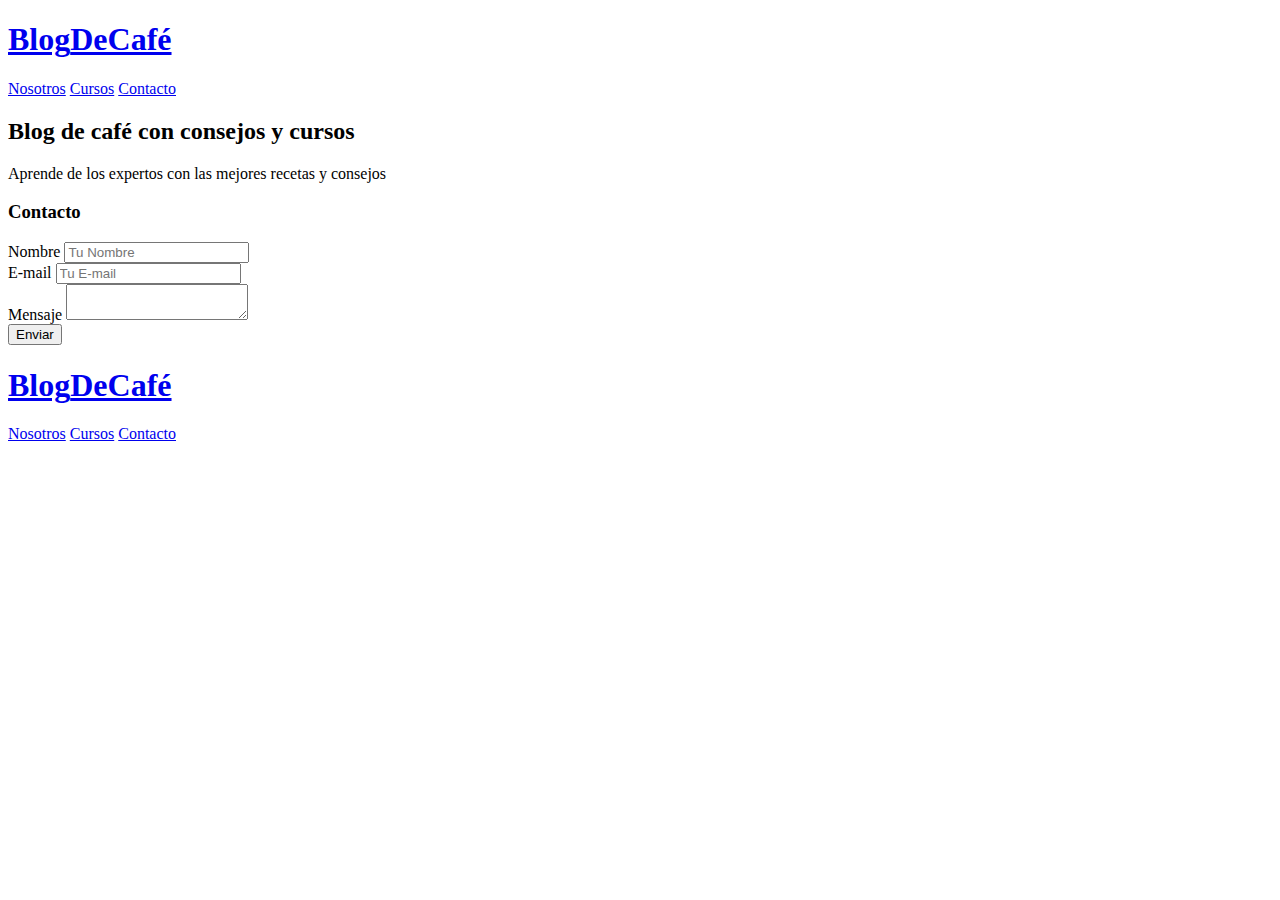
==== contacto.html @ 4d45c0ac "contacto.html" ====
<!DOCTYPE html>
<html lang="en">
<head>
    <meta charset="UTF-8">
    <meta name="viewport" content="width=device-width, initial-scale=1.0">
    <title>BlogDeCafé</title>
    <link rel="stylesheet" href="css/normalize.css">
    <link href="https://fonts.googleapis.com/css2?family=Open+Sans&family=PT+Sans:wght@400;700&display=swap" rel="stylesheet">
    <link rel="stylesheet" href="css/styles.css">
</head>
<body>

    <header class="header">

        <div class="contenedor">
            <div class="barra">
                <a class="logo" href="index.html">
                    <h1 class="logo__nombre no-margin centrar-texto">Blog<span class="logo__bold">DeCafé</span></h1>
                </a>

                <nav class="navegacion">
                    <a href="nosotros.html" class="navegacion__enlace">Nosotros</a>
                    <a href="cursos.html" class="navegacion__enlace">Cursos</a>
                    <a href="contacto.html" class="navegacion__enlace">Contacto</a>
                </nav>
            </div>
        </div>

        <div class="header__texto">
            <h2 class="no-margin">Blog de café con consejos y cursos</h2>
            <p class="no-margin">Aprende de los expertos con las mejores recetas y consejos</p>
        </div>
    </header>

    <main class="contenedor">
        <h3 class="centrar-texto">Contacto</h3>

        <div class="contacto-bg"></div>

        <form class="formulario">
            <div class="campo">
                <label class="campo__label" for="nombre">Nombre</label>
                <input 
                    class="campo__field"
                    type="text" 
                    placeholder="Tu Nombre" 
                    id="nombre"
                >
            </div>
            <div class="campo">
                <label class="campo__label" for="email">E-mail</label>
                <input 
                    class="campo__field"
                    type="email" 
                    placeholder="Tu E-mail" 
                    id="email"
                >
            </div>
            <div class="campo">
                <label class="campo__label" for="mensaje">Mensaje</label>
                <textarea 
                    class="campo__field campo__field--textarea"
                    id="mensaje"
                ></textarea>
            </div>

            <div class="campo">
                <input type="submit" value="Enviar" class="boton boton--primario">
            </div>
        </form>

        
    </main>

    <footer class="footer">
        <div class="contenedor">
            <div class="barra">
                <a class="logo" href="index.html">
                    <h1 class="logo__nombre no-margin centrar-texto">Blog<span class="logo__bold">DeCafé</span></h1>
                </a>

                <nav class="navegacion">
                    <a href="nosotros.html" class="navegacion__enlace">Nosotros</a>
                    <a href="cursos.html" class="navegacion__enlace">Cursos</a>
                    <a href="contacto.html" class="navegacion__enlace">Contacto</a>
                </nav>
            </div>
        </div>
    </footer>
</body>
</html>
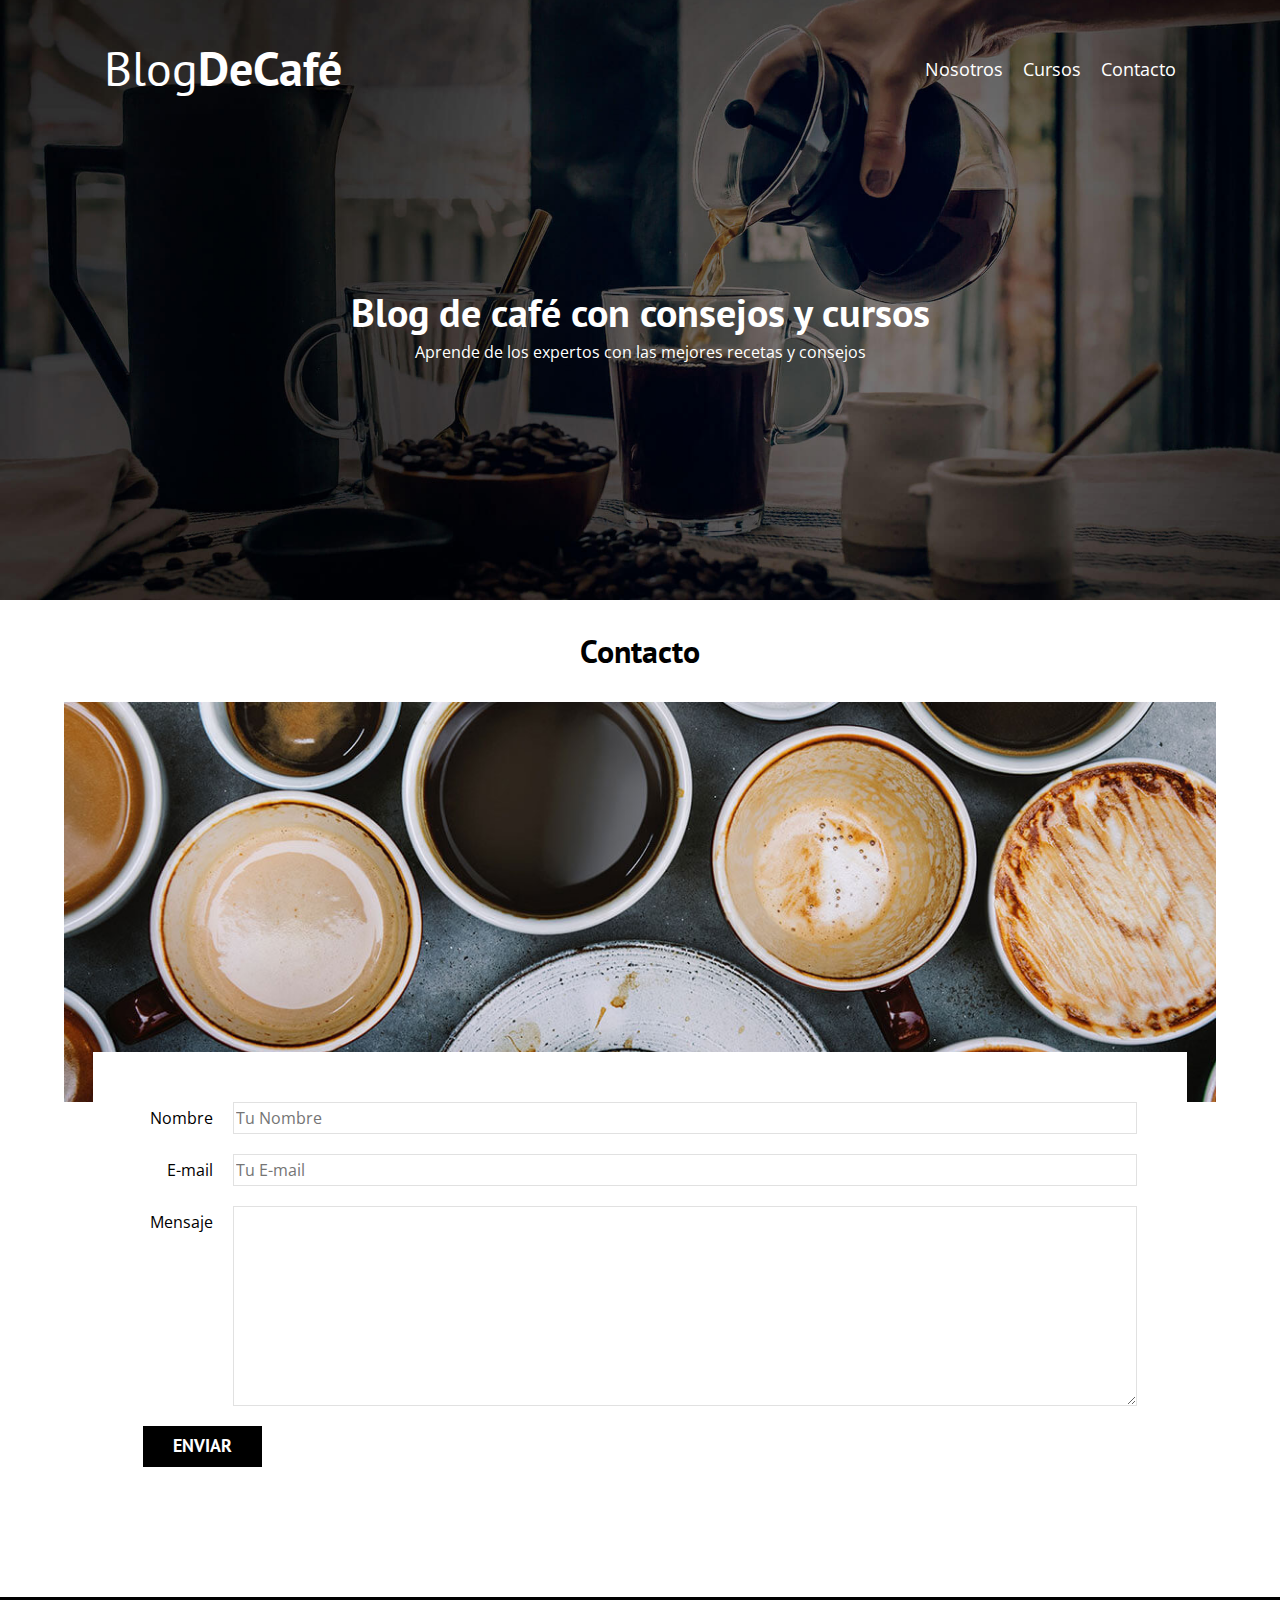
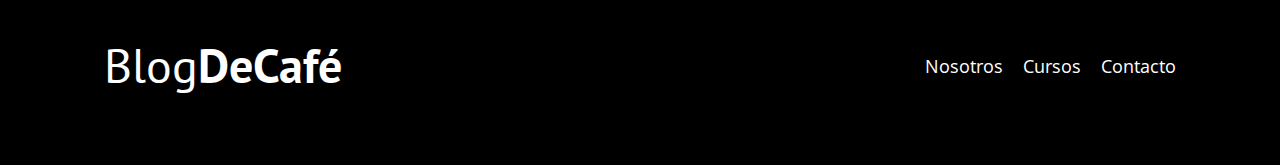
==== commit ff254192: "website icon" ====
--- a/contacto.html
+++ b/contacto.html
@@ -7,6 +7,7 @@
     <link rel="stylesheet" href="css/normalize.css">
     <link href="https://fonts.googleapis.com/css2?family=Open+Sans&family=PT+Sans:wght@400;700&display=swap" rel="stylesheet">
     <link rel="stylesheet" href="css/styles.css">
+    <link rel="website icon" href="img/cafe-icon-png-3.jpg">
 </head>
 <body>
 
--- a/css/styles.css
+++ b/css/styles.css
@@ -0,0 +1,257 @@
+:root{
+    --fuenteHeading: "PT Sans", sans-serif;
+    --fuenteParrafos: "Open Sans", sans-serif;
+    
+    --primario: #784D3C;
+    --gris: #e1e1e1;
+    --blanco: #ffffff;
+    --negro: #000;
+}
+html{
+    box-sizing: border-box;
+    font-size: 62.5%;
+}
+*, *:before, *:after{
+    box-sizing: inherit;
+}
+body{
+    font-family: var(--fuenteParrafos);
+    font-size: 1.6rem;
+    line-height: 2;
+}
+
+/* Globales */
+.contenedor{
+    /* max-width: 120rem; width: 90%; */ 
+    width: min(90%, 120rem); /* Nueva forma de CSS3 */
+    margin: 0 auto;
+}
+a{
+    text-decoration: none;
+}
+h1, h2, h3, h4{
+    font-family: var(--fuenteHeading);
+    line-height: 1.2;
+}
+h1{
+    font-size: 4.8rem;
+}
+h2{
+    font-size: 4rem;
+}
+h3{
+    font-size: 3.2rem;
+}
+h4{
+    font-size: 2.8rem;
+}
+
+img{
+    max-width: 100%;
+}
+/* Utilidades */
+.no-margin{
+    margin: 0;
+}
+.no-padding{
+    padding: 0;
+}
+.centrar-texto{
+    text-align: center;
+}
+
+/* Header */
+.header{
+    background-image: url(../img/banner.jpg);
+    height: 60rem;
+    background-size: cover;
+    background-repeat: no-repeat;
+    background-position: center center;
+}
+.header__texto{
+    text-align: center;
+    color: var(--blanco);
+    margin-top: 5rem;
+}
+@media (min-width: 768px) {
+    .header__texto{
+        margin-top: 15rem;
+    }    
+}
+.barra{
+    padding: 4rem;
+}
+
+@media (min-width: 768px) {
+    .barra {
+       display: flex;
+       justify-content: space-between;
+       align-items: center; 
+    }
+}
+.logo{
+    color: var(--blanco);
+}
+.logo__nombre{
+    font-weight: 400;
+}
+.logo__bold{
+    font-weight: 700;
+}
+@media (min-width: 768px) {
+    .navegacion{
+        display: flex;
+        gap: 2rem;
+    }    
+}
+.navegacion__enlace{
+    display: block;
+    text-align: center;
+    font-size: 1.8rem;
+    color: var(--blanco);
+}
+
+@media (min-width: 768px) {
+    .contenido-principal{
+        display: grid;
+        grid-template-columns: 2fr 1fr;
+        column-gap: 4rem;
+    }
+}
+
+.entrada{
+    border-bottom: 1px solid var(--Gris);
+    margin-bottom: 2rem;
+}
+.entrada:last-of-type{
+    border: none;
+    margin: 0;
+}
+.boton{
+    display: block;
+    font-family: var(--fuenteHeading);
+    color: var(--blanco);
+    text-align: center;
+    padding: 1rem 3rem;
+    font-size: 1.8rem;
+    text-transform: uppercase;
+    font-weight: 700;
+    margin-bottom: 2rem;
+    border: none;
+}
+@media (min-width: 768px) {
+    .boton{
+        display: inline-block;
+
+    }    
+}
+.boton:hover{
+    cursor: pointer;
+}
+.boton--primario{
+    background-color: var(--negro);
+
+}
+.boton--secundario{
+    background-color: var(--primario);
+}
+.cursos{
+    list-style: none;
+}
+.widget-curso{
+    border-bottom: 1px solid var(--gris);
+    margin-bottom: 2rem;
+}
+.widget-curso:last-of-type{
+    border: none;
+    margin-bottom: none;
+}
+.widget-curso__label{
+    font-family: var(--fuenteHeading);
+    font-weight: bold;
+}
+.widget-curso__info{
+    font-weight: normal;
+}
+
+.widget-curso__label,
+.widget-curso__info {
+    font-size: 2rem;
+}
+
+.footer{
+    background-color: var(--negro);
+    padding-bottom: 3rem;
+    margin-top: 4rem;
+}
+
+/* Sobre Nosotros */
+@media (min-width: 768px) {
+      .sobre-nosotros{
+        display: grid;
+        grid-template-columns: repeat(2, 1fr);
+        column-gap: 2rem;
+      }      
+}
+
+/* Cursos */
+@media (min-width: 768px) {
+    .curso{
+        display: grid;
+        grid-template-columns: 1fr 2fr;
+        column-gap: 2rem;
+    }
+}
+.curso{
+    border-bottom: 1px solid var(--gris);
+    margin-bottom: 2rem;
+}
+.curso:last-of-type{
+    border: none;
+    margin-bottom: 0;
+}
+
+.curso__label{
+    font-family: var(--fuenteHeading);
+    font-weight: bold;
+}
+.curso__info{
+    font-weight: normal;
+}
+.curso__label,
+.curso__info{
+    font-size: 2rem;
+}
+
+/* Contacto */
+.contacto-bg{
+    background-image: url(../img/contacto.jpg);
+    height: 40rem;
+    background-repeat: no-repeat;
+    background-size: cover;
+}
+
+/* Formulario */
+.formulario{
+    background-color: var(--blanco);
+    margin: -5rem auto 0 auto;
+    width: 95%;
+    padding: 5rem;
+}
+.campo{
+    display: flex;
+    margin-bottom: 2rem;
+
+}
+.campo__label{
+    flex: 0 0 9rem;
+    text-align: right;
+    padding-right: 2rem;
+}
+.campo__field{
+    flex: 1;
+    border: 1px solid var(--gris);
+}
+.campo__field--textarea{
+    height: 20rem;
+}